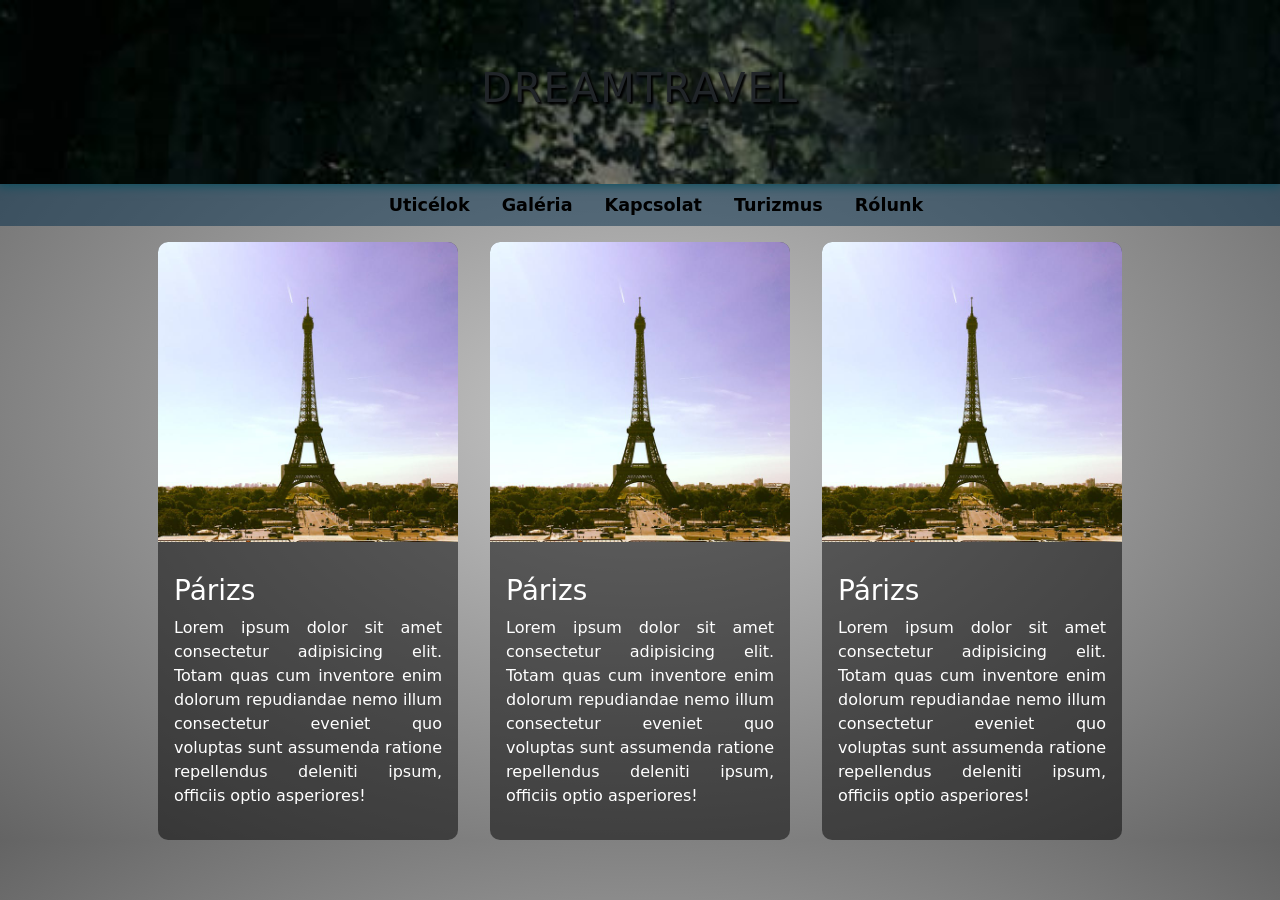
==== index.html @ 03ec5086 "DreamTravel" ====
<!DOCTYPE html>
<html lang="hu">
<head>
    <meta charset="UTF-8">
    <meta name="viewport" content="width=device-width, initial-scale=1.0">
    <title>DreamTravel</title>
    <script src="./bootstrap-5.3.8-dist/js/bootstrap.bundle.min.js" defer></script>
    <link rel="stylesheet" href="./bootstrap-5.3.8-dist/css/bootstrap.min.css">
    <link rel="shortcut icon" href="./img/ikon.jpg" type="image/x-icon">
    <link rel="stylesheet" href="./css/style.css">
</head>
<body>
    <header style="padding: 2rem 0; text-align:center; font-weight: bold; ">
        <h1>
            DreamTravel
        </h1>
    </header>
    <nav>
        <ul>
            <li><a href="#">Uticélok</a></li>
            <li><a href="#">Galéria</a></li>
            <li><a href="#">Kapcsolat</a></li>
            <li><a href="#">Turizmus</a></li>
            <li><a href="#">Rólunk</a></li>
        </ul>
    </nav>
    <div class="container">

        <article>
            <figure>
                <img src="./img/Párizs.jpg" alt="Párizs">
            </figure>
            <div class="card-body">
                <h3>Párizs</h3>
                <p>Lorem ipsum dolor sit amet consectetur adipisicing elit. Totam quas cum inventore enim dolorum repudiandae nemo illum consectetur eveniet quo voluptas sunt assumenda ratione repellendus deleniti ipsum, officiis optio asperiores!</p>
            </div>
        </article>

        <article>
            <figure>
                <img src="./img/Párizs.jpg" alt="Párizs">
            </figure>
            <div class="card-body">
                <h3>Párizs</h3>
                <p>Lorem ipsum dolor sit amet consectetur adipisicing elit. Totam quas cum inventore enim dolorum repudiandae nemo illum consectetur eveniet quo voluptas sunt assumenda ratione repellendus deleniti ipsum, officiis optio asperiores!</p>
            </div>
        </article>

        <article>
            <figure>
                <img src="./img/Párizs.jpg" alt="Párizs">
            </figure>
            <div class="card-body">
                <h3>Párizs</h3>
                <p>Lorem ipsum dolor sit amet consectetur adipisicing elit. Totam quas cum inventore enim dolorum repudiandae nemo illum consectetur eveniet quo voluptas sunt assumenda ratione repellendus deleniti ipsum, officiis optio asperiores!</p>
            </div>
        </article>
        
    </div>
</body>
---- css/style.css ----
*{margin: 0; padding: 0; box-sizing: border-box;}

body{
    background: radial-gradient(rgb(200,200,200), rgb(100,100,100));
}
header{
    background: url(../img/header.jpg);
    background-size: cover;
    background-attachment: fixed;
    background-repeat: no-repeat;
    padding: 4rem !important; 
    box-shadow: 0 0 10px 2px rgb(24, 116, 116);
}

header h1{
    animation-name: color;
    animation-duration: 4s;
    animation-timing-function: ease;
    animation-iteration-count: infinite;
    text-shadow: 2px 2px 2px black;
    text-transform: uppercase;
    letter-spacing: 2px;
}

nav{
    background-color: rgba(0,43,72,.5);
    
}

nav ul{
    list-style: none;
    display: flex;
    flex-wrap:wrap ;
    gap: 1rem;
    justify-content: center;
    
}
nav a{
    text-decoration: none;
    color: #000;
    padding: .5rem ;
    display: inline-block;
    font-size: 1.1rem;
    font-weight: 600;
    transition: all .3s;
}
nav a:hover{
    background-color: rgba(0,43,72,.5);
    color: aliceblue;
}



@keyframes color {
    0% {color:red; transform: translateY(0px);}
    25% {color: orange;transform: translateY(1px);}
    50% {color: blue; transform: translateY(2px);}
    100% {color: green; transform: translateY(0px);}
    
}

article{
    background: rgba(1, 1, 1, .5);
    max-width: 300px;
    color: #fff;
    border-radius:10px ;
}
article img{
    width: 100%;
    border-radius: 10px 10px 0 0;
}
.card-body{
    padding: 1rem;
    text-align: justify;
}
article:hover{
    outline:1px solid rgba(0, 0, 0, .3);
}
.container{
    display: flex;
    gap: 2rem;
    flex-wrap: wrap;
    justify-content: center;
    align-items: center;
}
article:nth-child(1):hover{
    outline: 5px solid rgb(0,0,0,.3);
}

/*article:nth-child(2):hover{
    border: 5px solid rgb(0,0,0,.3);
}*/

article:nth-child(2):hover{
    box-shadow: 5px solid rgb(0,0,0,.3);
}

article:nth-child(3):hover{
    box-shadow: 5px solid rgb(0,0,0,.3);
}
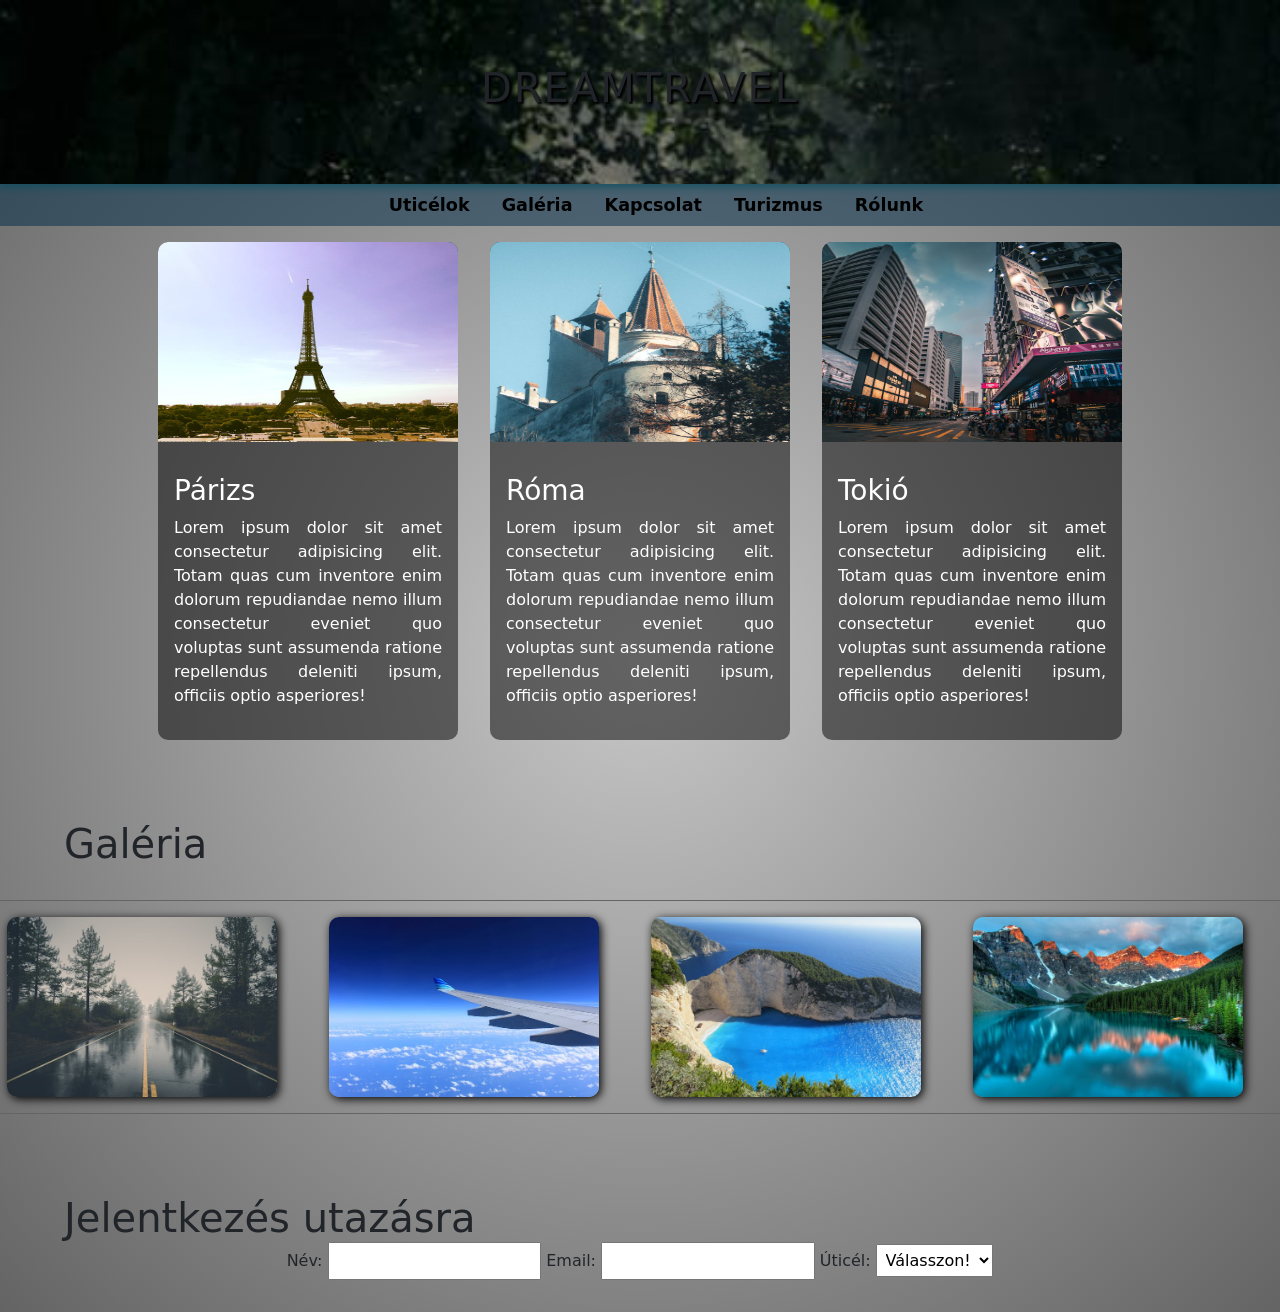
==== commit cd044c41: "version2" ====
--- a/index.html
+++ b/index.html
@@ -1,5 +1,6 @@
 <!DOCTYPE html>
 <html lang="hu">
+
 <head>
     <meta charset="UTF-8">
     <meta name="viewport" content="width=device-width, initial-scale=1.0">
@@ -9,52 +10,89 @@
     <link rel="shortcut icon" href="./img/ikon.jpg" type="image/x-icon">
     <link rel="stylesheet" href="./css/style.css">
 </head>
+
 <body>
     <header style="padding: 2rem 0; text-align:center; font-weight: bold; ">
         <h1>
             DreamTravel
         </h1>
     </header>
-    <nav>
-        <ul>
-            <li><a href="#">Uticélok</a></li>
-            <li><a href="#">Galéria</a></li>
-            <li><a href="#">Kapcsolat</a></li>
-            <li><a href="#">Turizmus</a></li>
-            <li><a href="#">Rólunk</a></li>
-        </ul>
-    </nav>
-    <div class="container">
+    <main>
+        <nav>
+            <ul>
+                <li><a href="#">Uticélok</a></li>
+                <li><a href="#">Galéria</a></li>
+                <li><a href="#">Kapcsolat</a></li>
+                <li><a href="#">Turizmus</a></li>
+                <li><a href="#">Rólunk</a></li>
+            </ul>
+        </nav>
+        <div class="container">
 
-        <article>
-            <figure>
-                <img src="./img/Párizs.jpg" alt="Párizs">
-            </figure>
-            <div class="card-body">
-                <h3>Párizs</h3>
-                <p>Lorem ipsum dolor sit amet consectetur adipisicing elit. Totam quas cum inventore enim dolorum repudiandae nemo illum consectetur eveniet quo voluptas sunt assumenda ratione repellendus deleniti ipsum, officiis optio asperiores!</p>
+            <article>
+                <figure>
+                    <img src="./img/Párizs.jpg" alt="Párizs">
+                </figure>
+                <div class="card-body">
+                    <h3>Párizs</h3>
+                    <p>Lorem ipsum dolor sit amet consectetur adipisicing elit. Totam quas cum inventore enim dolorum
+                        repudiandae nemo illum consectetur eveniet quo voluptas sunt assumenda ratione repellendus
+                        deleniti ipsum, officiis optio asperiores!</p>
+                </div>
+            </article>
+
+            <article>
+                <figure>
+                    <img src="./img/Róma.jpg" alt="Párizs">
+                </figure>
+                <div class="card-body">
+                    <h3>Róma</h3>
+                    <p>Lorem ipsum dolor sit amet consectetur adipisicing elit. Totam quas cum inventore enim dolorum
+                        repudiandae nemo illum consectetur eveniet quo voluptas sunt assumenda ratione repellendus
+                        deleniti ipsum, officiis optio asperiores!</p>
+                </div>
+            </article>
+
+            <article>
+                <figure>
+                    <img src="./img/Tokió.jpg" alt="Párizs">
+                </figure>
+                <div class="card-body">
+                    <h3>Tokió</h3>
+                    <p>Lorem ipsum dolor sit amet consectetur adipisicing elit. Totam quas cum inventore enim dolorum
+                        repudiandae nemo illum consectetur eveniet quo voluptas sunt assumenda ratione repellendus
+                        deleniti ipsum, officiis optio asperiores!</p>
+                </div>
+            </article>
+        </div>
+        <div>
+            <h1 style="width: 90%; margin: 5rem auto 0 auto;">Galéria</h1>
+            <div class="Galery Grid">
+                <figure><img class="picture" src="./img/utazás1.jpg" alt=""></figure>
+                <figure><img class="picture" src="./img/utazás2.jpg" alt=""></figure>
+                <figure><img class="picture" src="./img/utazás3.jpg" alt=""></figure>
+                <figure><img class="picture" src="./img/utazás4.jpg" alt=""></figure>
             </div>
-        </article>
+        </div>
+        <div>
+            <h1 style="width: 90%; margin: 5rem auto 0 auto;">Jelentkezés utazásra</h1>
+        </div>
+        <div class="container">
+            <form action="">
+                <label for="name" >Név: </label>
+                <input type="text" name="" id="name">
+                <label for="email">Email: </label>
+                <input type="email" name="" id="email">
+                <label for="destination">Úticél: </label>
+                <select name="" id="destination">
+                    <option value="Róma">Róma</option>
+                    <option value="Párizs">Párizs</option>
+                    <option value="Tokió">Tokió</option>
+                    <option value="" selected hidden>Válasszon!</option>
+                </select>
+            </form>
+        </div>
 
-        <article>
-            <figure>
-                <img src="./img/Párizs.jpg" alt="Párizs">
-            </figure>
-            <div class="card-body">
-                <h3>Párizs</h3>
-                <p>Lorem ipsum dolor sit amet consectetur adipisicing elit. Totam quas cum inventore enim dolorum repudiandae nemo illum consectetur eveniet quo voluptas sunt assumenda ratione repellendus deleniti ipsum, officiis optio asperiores!</p>
-            </div>
-        </article>
-
-        <article>
-            <figure>
-                <img src="./img/Párizs.jpg" alt="Párizs">
-            </figure>
-            <div class="card-body">
-                <h3>Párizs</h3>
-                <p>Lorem ipsum dolor sit amet consectetur adipisicing elit. Totam quas cum inventore enim dolorum repudiandae nemo illum consectetur eveniet quo voluptas sunt assumenda ratione repellendus deleniti ipsum, officiis optio asperiores!</p>
-            </div>
-        </article>
         
-    </div>
-</body>    +    </main>
+</body>
--- a/css/style.css
+++ b/css/style.css
@@ -67,7 +67,13 @@
 }
 article img{
     width: 100%;
+    height: 100%;
     border-radius: 10px 10px 0 0;
+    
+}
+article figure{
+    width: 300px;
+    height: 200px;
 }
 .card-body{
     padding: 1rem;
@@ -83,7 +89,7 @@
     justify-content: center;
     align-items: center;
 }
-article:nth-child(1):hover{
+article:first-child:hover{
     outline: 5px solid rgb(0,0,0,.3);
 }
 
@@ -95,6 +101,67 @@
     box-shadow: 5px solid rgb(0,0,0,.3);
 }
 
-article:nth-child(3):hover{
+article:last-child:hover{
     box-shadow: 5px solid rgb(0,0,0,.3);
 }
+
+.Grid{
+    display: grid;
+    grid-template-columns: repeat(4, 1fr);
+    grid-template-rows: auto;
+    align-items: center;
+    margin: 2rem auto;
+    justify-items: center;
+    width: 100%;
+    gap: .5rem;
+    border-top: 1px solid rgb(100, 100, 100);
+    border-bottom: 1px solid rgb(100, 100, 100) ;
+    padding: 1rem 0 ;
+    
+    
+}
+.Galery figure{
+    width: 300px;
+    margin: 0;
+}
+.picture{
+    width: 90%;
+    aspect-ratio: 3/2;
+    object-fit: cover;
+    justify-content: center;
+    box-shadow: 2px 2px 10px #000;
+    border-radius: 10px;
+    
+}
+form{
+    margin: 0 auto;
+    margin-bottom: 2rem;
+    flex-direction: column;
+    
+}
+form input{
+    text-align: center;
+    padding: .3rem;
+    
+
+}
+form select{
+    padding: .3rem;
+}
+
+@media (max-width: 1260px){
+    .Grid{
+        grid-template-columns: repeat(2, 1fr);
+
+    
+}
+.Galery figure{
+    width: 250px;
+}
+}
+@media (max-width: 460px){
+    .Grid{
+        grid-template-columns: 1fr;
+    }
+}
+
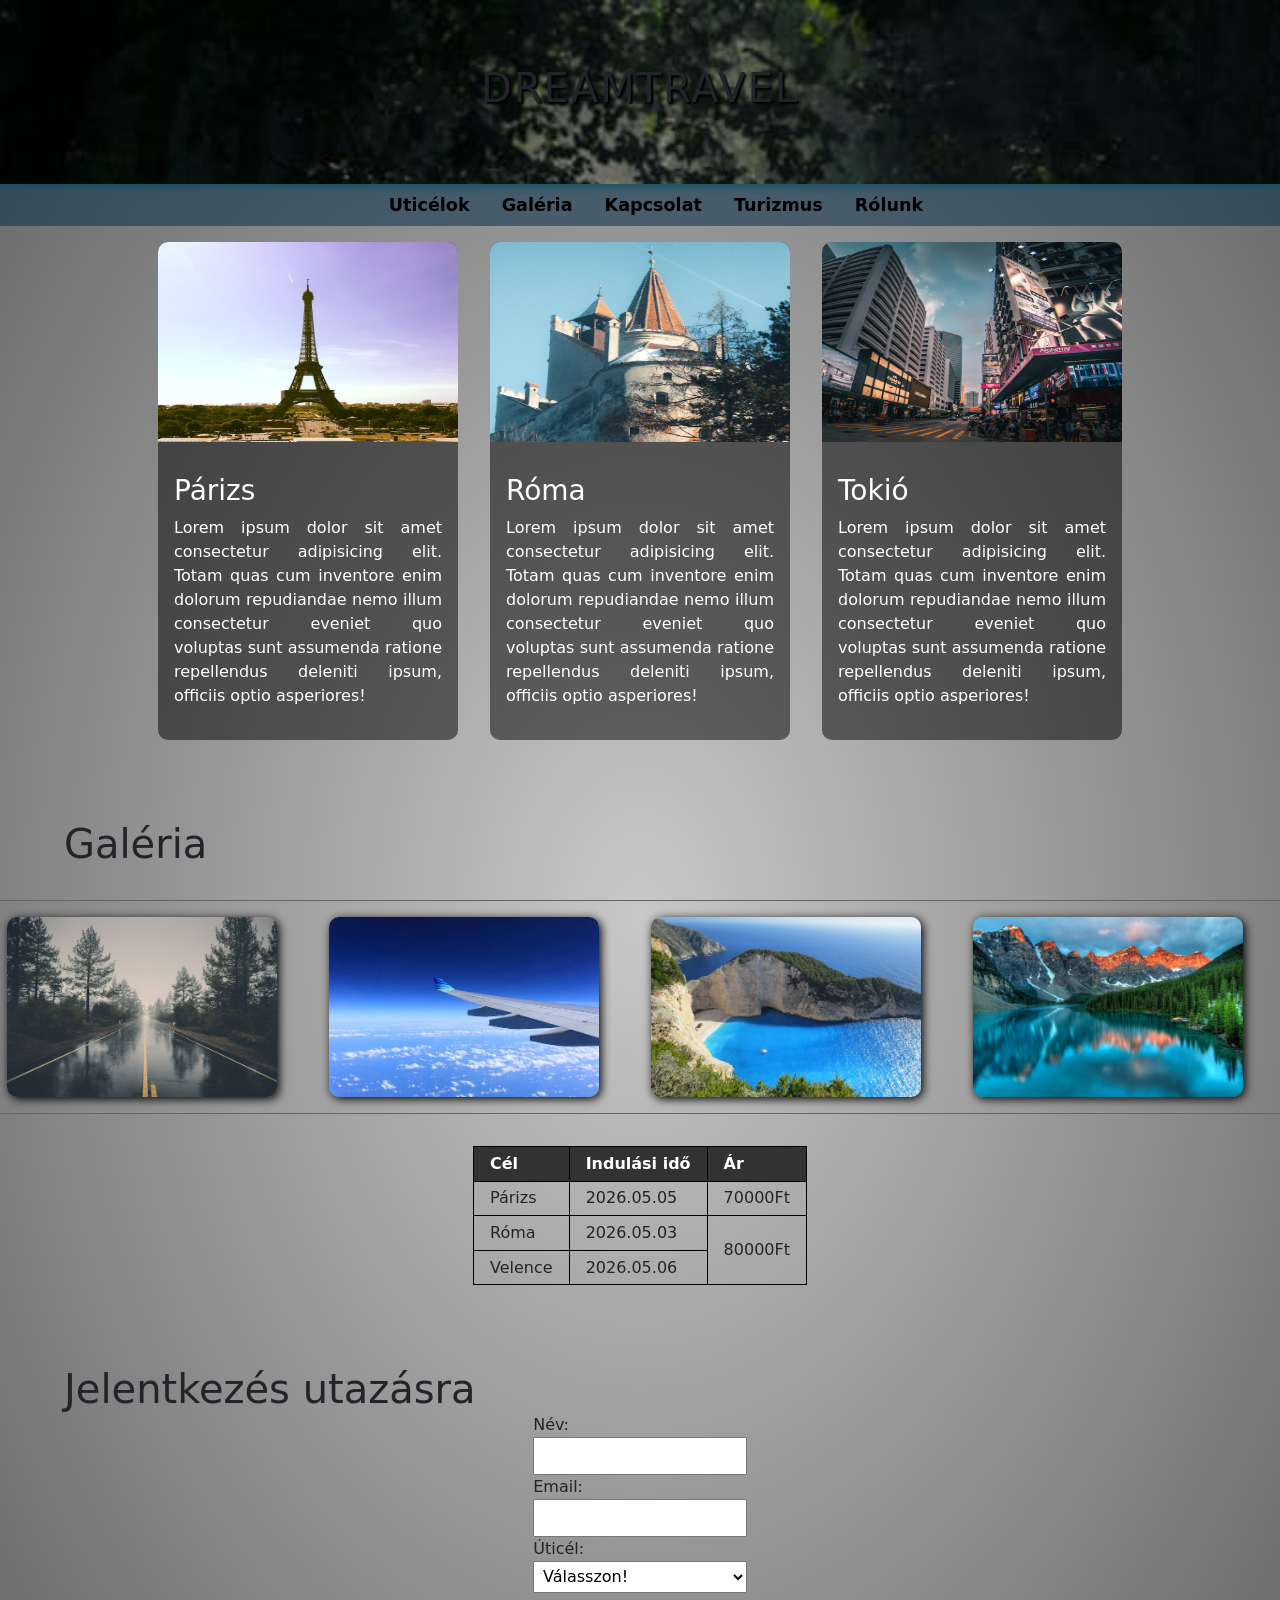
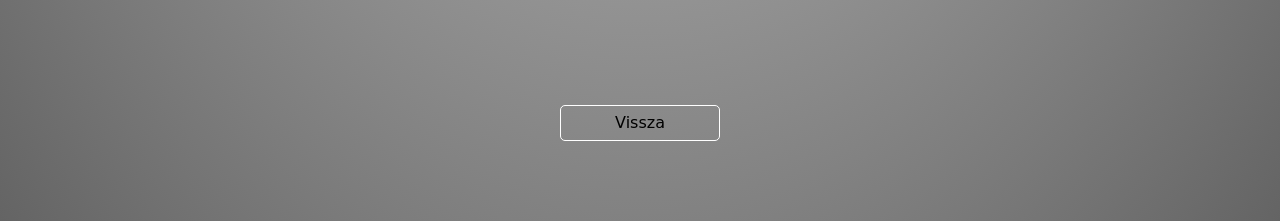
==== commit e27f3335: "version4" ====
--- a/index.html
+++ b/index.html
@@ -12,7 +12,7 @@
 </head>
 
 <body>
-    <header style="padding: 2rem 0; text-align:center; font-weight: bold; ">
+    <header style="padding: 2rem 0; text-align:center; font-weight: bold; " id="top">
         <h1>
             DreamTravel
         </h1>
@@ -21,10 +21,10 @@
         <nav>
             <ul>
                 <li><a href="#">Uticélok</a></li>
-                <li><a href="#">Galéria</a></li>
+                <li><a href="#galery">Galéria</a></li>
                 <li><a href="#">Kapcsolat</a></li>
                 <li><a href="#">Turizmus</a></li>
-                <li><a href="#">Rólunk</a></li>
+                <li><a href="./about_as.html" target="_blank">Rólunk</a></li>
             </ul>
         </nav>
         <div class="container">
@@ -67,12 +67,34 @@
         </div>
         <div>
             <h1 style="width: 90%; margin: 5rem auto 0 auto;">Galéria</h1>
-            <div class="Galery Grid">
+            <div class="Galery Grid" id="galery">
                 <figure><img class="picture" src="./img/utazás1.jpg" alt=""></figure>
                 <figure><img class="picture" src="./img/utazás2.jpg" alt=""></figure>
                 <figure><img class="picture" src="./img/utazás3.jpg" alt=""></figure>
                 <figure><img class="picture" src="./img/utazás4.jpg" alt=""></figure>
             </div>
+        <table>
+            <tr>
+                <th>Cél</th>
+                <th>Indulási idő</th>
+                <th>Ár</th>
+            </tr>
+            <tr>
+                <td>Párizs</td>
+                <td>2026.05.05</td>
+                <td>70000Ft</td>
+            </tr>
+            <tr>
+                <td>Róma</td>
+                <td>2026.05.03</td>
+                <td rowspan="2">80000Ft</td>
+            </tr>
+            <tr>
+                <td>Velence</td>
+                <td>2026.05.06</td>
+                
+            </tr>
+        </table>
         </div>
         <div>
             <h1 style="width: 90%; margin: 5rem auto 0 auto;">Jelentkezés utazásra</h1>
@@ -84,7 +106,7 @@
                 <label for="email">Email: </label>
                 <input type="email" name="" id="email">
                 <label for="destination">Úticél: </label>
-                <select name="" id="destination">
+                <select name="" id="destination" style="width: 100%;">
                     <option value="Róma">Róma</option>
                     <option value="Párizs">Párizs</option>
                     <option value="Tokió">Tokió</option>
@@ -95,4 +117,8 @@
 
         
     </main>
+    <footer >
+        
+        <a href="#top">Vissza</a>
+    </footer>
 </body>
--- a/css/style.css
+++ b/css/style.css
@@ -142,12 +142,70 @@
 form input{
     text-align: center;
     padding: .3rem;
-    
-
+    display: block;
+    
+    
+    
+    
+
+}
+form label{
+    display: block;
+    
+    
 }
 form select{
     padding: .3rem;
 }
+
+footer a{
+    display: block;
+    border-radius:5px;
+    text-decoration: none ;
+    color: #000;
+    border: 1px solid #fff;
+    padding: .3rem .5rem;
+    margin: auto;
+    text-align: center;
+    width: 10rem;
+    margin-bottom: 5rem; 
+    margin-top: 5rem;
+    
+    
+}
+footer a:hover{
+    box-shadow: 0 0 10px 2px #000;
+}
+footer a:active{
+    box-shadow: 0 0 10px 2px #000;
+}
+table, td, th{
+    border: 1px solid #000;
+}
+td, th{
+    padding: .3rem 1rem;
+}
+table{
+    margin: 0 auto;
+}
+th{
+    background: rgb(50, 50, 50);
+    color: white;
+}
+.Galery img{
+    transition: transform .2s;
+}
+.Galery img:hover{
+    transform: translateY(-2px);
+}
+.Galery img:active{
+    transform: rotateX(60deg);
+    transform-style: preserve-3d;
+}
+figure{
+    perspective: 1000px;
+}
+
 
 @media (max-width: 1260px){
     .Grid{
